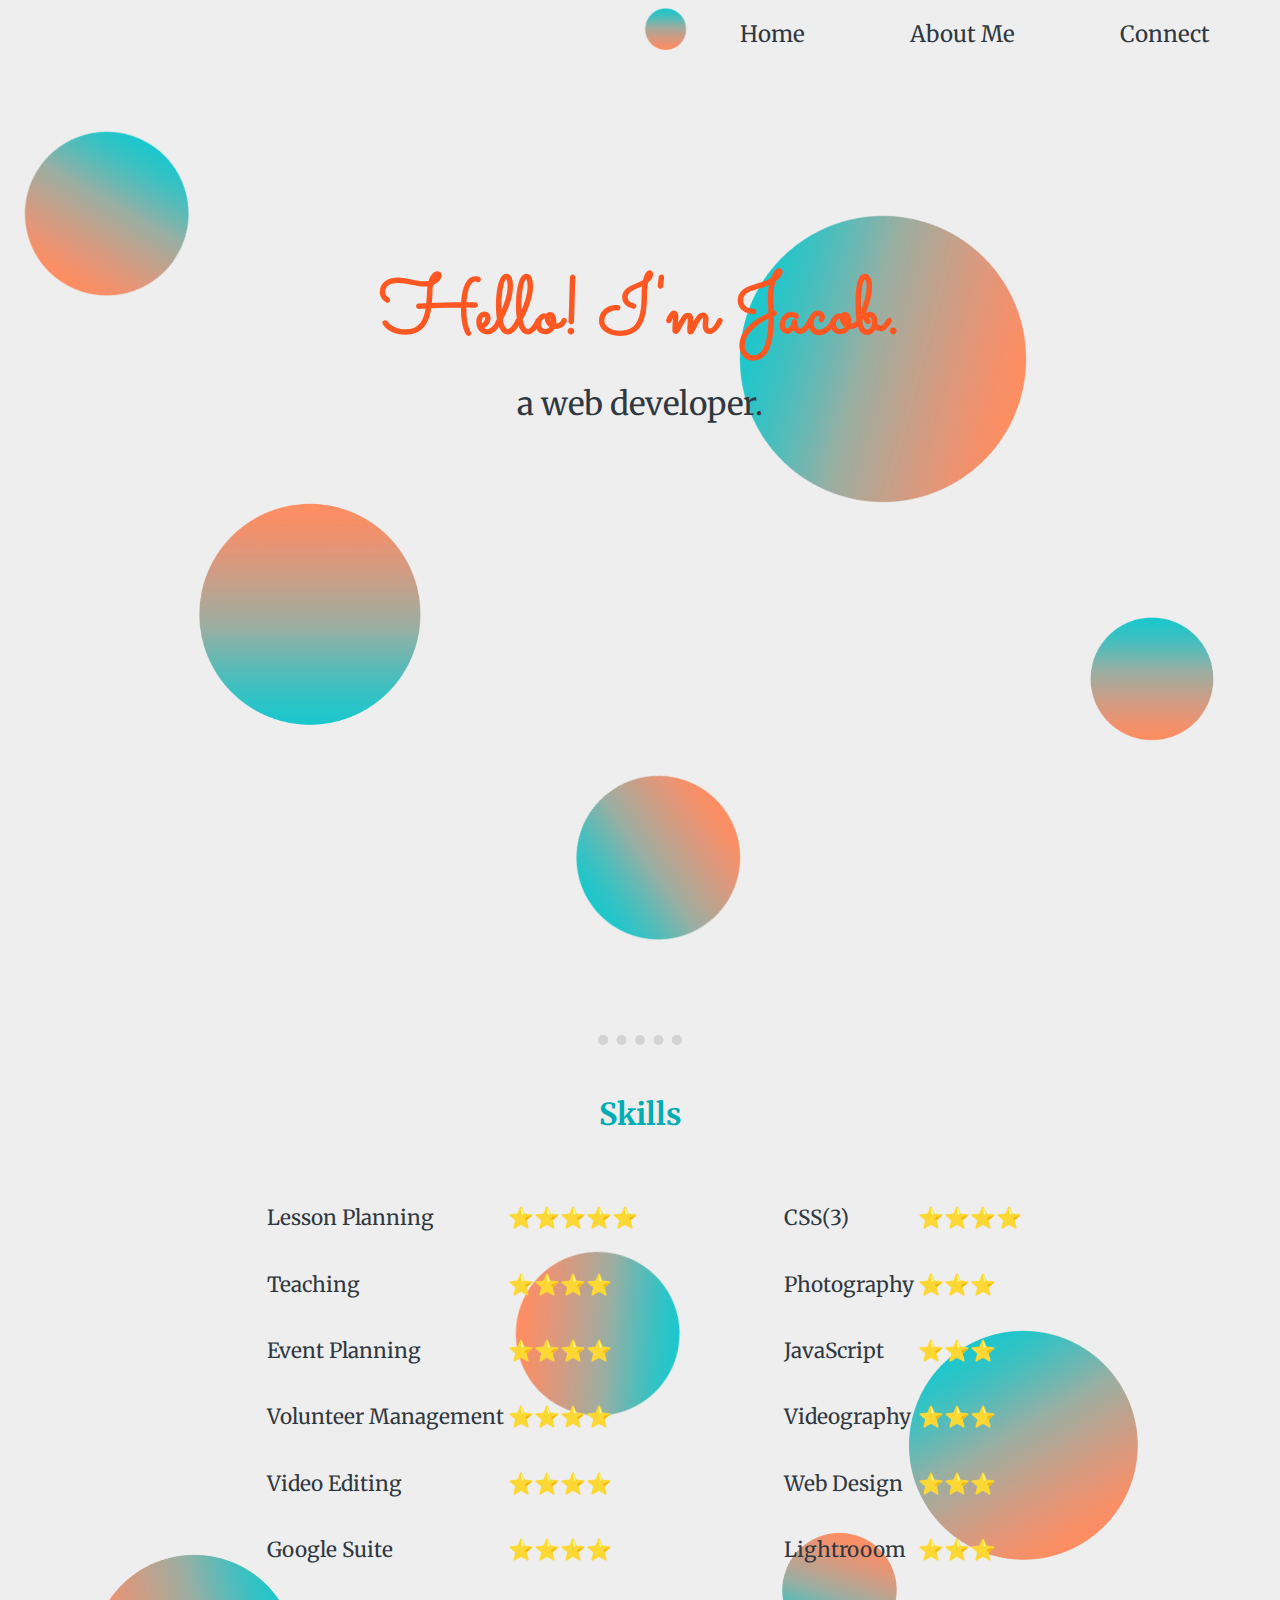
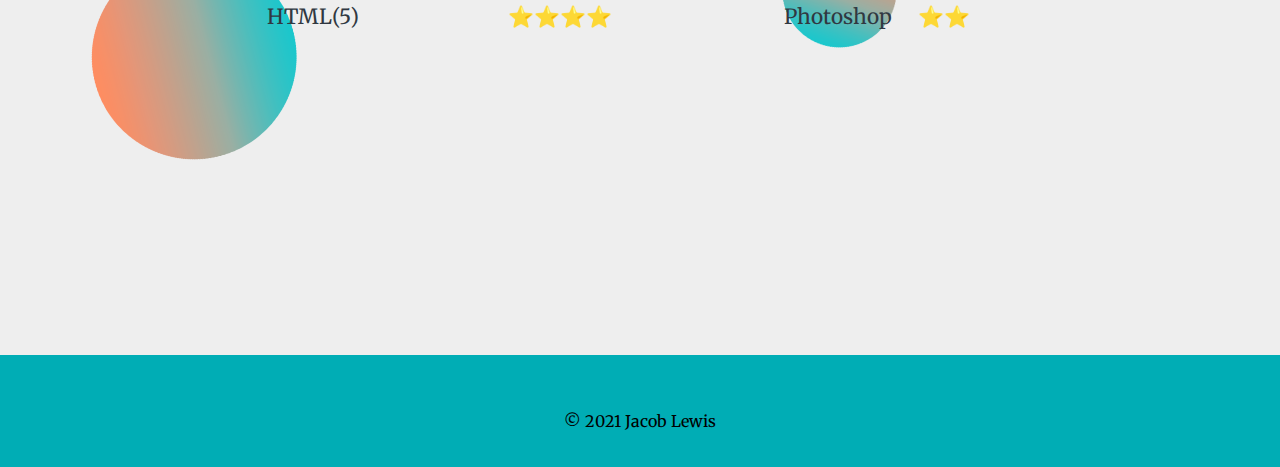
==== Jacob Lewis/index.html @ fa15851f "Add files via upload" ====
<!DOCTYPE html>
<html lang="en" dir="ltr">
  <head>
    <meta charset="utf-8">
    <title>Jacob Lewis</title>
    <link rel="stylesheet" href="css/styles.css">
    <link rel="icon" href="favicon.ico">
    <link rel="preconnect" href="https://fonts.gstatic.com">
    <link href="https://fonts.googleapis.com/css2?family=Merriweather:wght@300&family=Montserrat:wght@300&family=Sacramento&display=swap" rel="stylesheet">
  <body>

    <div class="nav">
      <nav>
        <img class="circlenav" src="images/Circle-2.png" alt="circle img">
        <p class="navtext">
          Hi
        </p>
        <li class="nav-list">
          <a class="navbar_home" href="index.html">Home</a>
          <a class="navbar_about" href="Aboutme.html">About Me</a>
          <a class="navbar_connect" href="contact.html">Connect</a>
        </li>
      </nav>
    </div>

    <div class="top-container">
      <div class="greeting">
        <h1>Hello! I'm Jacob.</h1>
        <p class="webdev">a web developer. </p>
      </div>
      <div class="cirlces">
      </div>
        <img class="circle1" src="images/Circle-2.png" alt="circle img">
        <img class="circle2" src="images/Circle-2.png" alt="circle img">
        <img class="circle3" src="images/Circle-2.png" alt="circle img">
        <img class="circle4" src="images/Circle-2.png" alt="circle img">
        <img class="circle5" src="images/Circle-2.png" alt="circle img">
      </div>
    </div>

    <hr>

    <div class="middle-container">
      <h3 class="Skill">Skills</h3>
      <table class="Skill-list" cellspacing="20">
      <tr>
      <td>
        <table class="tbleft">
          <tr>
            <td>Lesson Planning</td>
            <td>⭐️⭐️⭐️⭐️⭐️</td>
          </tr>
          <tr>
            <td>Teaching</td>
            <td>⭐️⭐️⭐️⭐️</td>
          </tr>
          <tr>
            <td>Event Planning</td>
            <td> ⭐️⭐️⭐️⭐️</td>
          </tr>
          <tr>
            <td>Volunteer Management</td>
            <td>⭐️⭐️⭐️⭐️</td>
          </tr>
          <tr>
            <td>Video Editing</td>
            <td> ⭐️⭐️⭐️⭐️</td>
          </tr>
          <tr>
            <td>Google Suite</td>
            <td> ⭐️⭐️⭐️⭐️</td>
          </tr>
          <tr>
            <td>HTML(5)</td>
            <td>⭐️⭐️⭐️⭐️</td>
          </tr>
        </table>
      </td>
      <td>
        <table class="tbright">
          <tr>
            <td>CSS(3)</td>
            <td>⭐️⭐️⭐️⭐️</td>
          </tr>
          <tr>
            <td>Photography</td>
            <td>⭐️⭐️⭐️</td>
          </tr>
          <tr>
            <td>JavaScript</td>
            <td>⭐️⭐️⭐️</td>
          </tr>
          <tr>
            <td>Videography</td>
            <td>⭐️⭐️⭐️</td>
          </tr>
          <tr>
            <td>Web Design</td>
            <td>⭐️⭐️⭐️</td>
          </tr>
          <tr>
            <td>Lightrooom</td>
            <td>⭐️⭐️⭐️</td>
          </tr>
          <tr>
            <td>Photoshop</td>
            <td>⭐️⭐️</td>
          </tr>
        </table>
      </td>
      </tr>
      </table>

      <div class="cirlces">
        <img class="circle6" src="images/Circle-2.png" alt="circle img">
        <img class="circle7" src="images/Circle-2.png" alt="circle img">
        <img class="circle8" src="images/Circle-2.png" alt="circle img">
        <img class="circle9" src="images/Circle-2.png" alt="circle img">
        <img class="circle10" src="images/Circle-2.png" alt="circle img">
      </div>

    <footer>
    <div class="footer">
      <p>
        © 2021 Jacob Lewis
      </p>
    </div>
    </footer>

  </body>
</html>
---- Jacob Lewis/css/styles.css ----
body {
  margin: 0;
  text-align: center;
  font-family: 'Merriweather', serif;
  background-color: #eeeeee;
}

.nav {
  font-size: 1.4rem;
  height: 5rem;
  position: relative;
  padding: 0 20px;
  list-style-type: none;
}

.nav-list{
  text-align: right;
}

.circlenav {
  width: 5%;
  display: inline-block;
  position: absolute;
  top: 5px;
  left: 50%;
}

.navtext {
  text-align: center;
  font-size: .8rem;
  display: inline-block;
  position: absolute;
  left: 51.5%;
  top: 14%;
  z-index: -1;
}


.circlenav:hover{
  opacity: 0;
}

.navbar_home {
  text-decoration: none;
  color: #303841;
  padding: 20px 50px 0;
  display: inline-block;
}

.navbar_about {
  text-decoration: none;
  color: #303841;
  padding: 20px 50px 0;
  display: inline-block;
}

.navbar_connect {
  text-decoration: none;
  color: #303841;
  padding: 20px 50px 0;
  display: inline-block;
}

/* Home */
.top-container {
  padding-top: 8rem;
  padding-bottom: 50px;
  margin: 0;
}


.webdev {
  font-size: 2rem;
  margin: 0 auto;
  color: #303841;
  z-index: 1;
}

.circle1 {
  margin: 0;
  padding: 0;
  width: 20%;
  position: relative;
    right: 10px;
    bottom: 430px;
    transform: rotate(30deg);
}

.circle2{
  margin: 0;
  padding: 0;
  width: 27%;
  position: relative;
  right: 170px;
  transform: rotate(180deg);
}

.circle3 {
  margin: 0;
  padding: 0;
  width: 35%;
  position: relative;
  bottom: 270px;
  left: 40px;
  transform: rotate(285deg);
  z-index: -1;
}

.circle4 {
  margin: 0;
  padding: 0;
  width: 15%;
  position: relative;
}

.circle5 {
  margin: 0;
  padding: 0;
  width: 20%;
  position: relative;
  transform: rotate(235deg);
}

h1 {
  font-size: 5rem;
  color: #ff5722;
  font-family: 'Sacramento', cursive;
  margin: 50px auto 10px;
}

h3 {
  font-size: 1.9rem;
  color: #00adb5;
}

hr{
  border: 10px dotted;
  border-bottom: none;
  width: 5%;
  margin: 50px auto;
  color: lightgrey;
}

.middle-container {
  padding-bottom: 0;
}

.Skill-list {
  width: 100%;
  margin-bottom: 50px;
}

.tbleft {
  line-height: 3;
  color: #303841;
  font-size: 1.3rem;
  margin-left: 33%;
  margin-right: 0;
  text-align: left;
}

.tbright {
  line-height: 3;
  color: #303841;
  font-size: 1.3rem;
  margin-right: 33%;
  margin-left: 0;
  text-align: left;
}

.circle6 {
  margin: 0;
  padding: 0;
  width: 25%;
  position: relative;
  bottom:150px;
  right: 100px;
  z-index: -1;
    transform: rotate(75deg);
}

.circle7 {
  margin: 0;
  padding: 0;
  width: 20%;
  position: relative;
  bottom: 500px;
  z-index: -1;
  transform: rotate(95deg);
}

.circle8{
  margin: 0;
  padding: 0;
  width: 14%;
  position: relative;
  bottom: 300px;
  z-index: -1;
  transform: rotate(200deg);
}

.circle9 {
  margin: 0;
  padding: 0;
  width: 28%;
  position: absolute;
  bottom: -650px;
  right: 50px;
  z-index: -1;
  transform: rotate(330deg);
}

.circle10 {
  margin: 0;
  padding: 0;
  width: 17%;
  position: relative;
  bottom: 950px;
  right: 1150px;
  transform: rotate(45deg);
}


/* Aboutme Page */
.self {
  float: left;
  padding-right: 30px;
  margin-bottom: 20px;
}

.bio {
  padding-top: 2rem;
  margin: 0 40px 50px;
  text-align: left;
  padding-bottom: 50px;
  line-height: 2;
}

.info {
  float: none;
}

.ed-list {
  list-style-type: none;
  text-align: left;
  line-height: 2;
}

.reading {
  line-height: 1.5;
  font-size: 1.1rem;
  display: inline;
}

.books {
  height: 10%;
  width: 12%;
  margin: 20px 0 0;
  padding-bottom: 0;
}

.book-text {
  margin: 5px auto 20px;
}

.Social {
  padding-top: 8rem;
}

/* footer */
.footer {
background-color:  #00adb5;
padding-top: 40px;
padding-bottom: 20px;
}
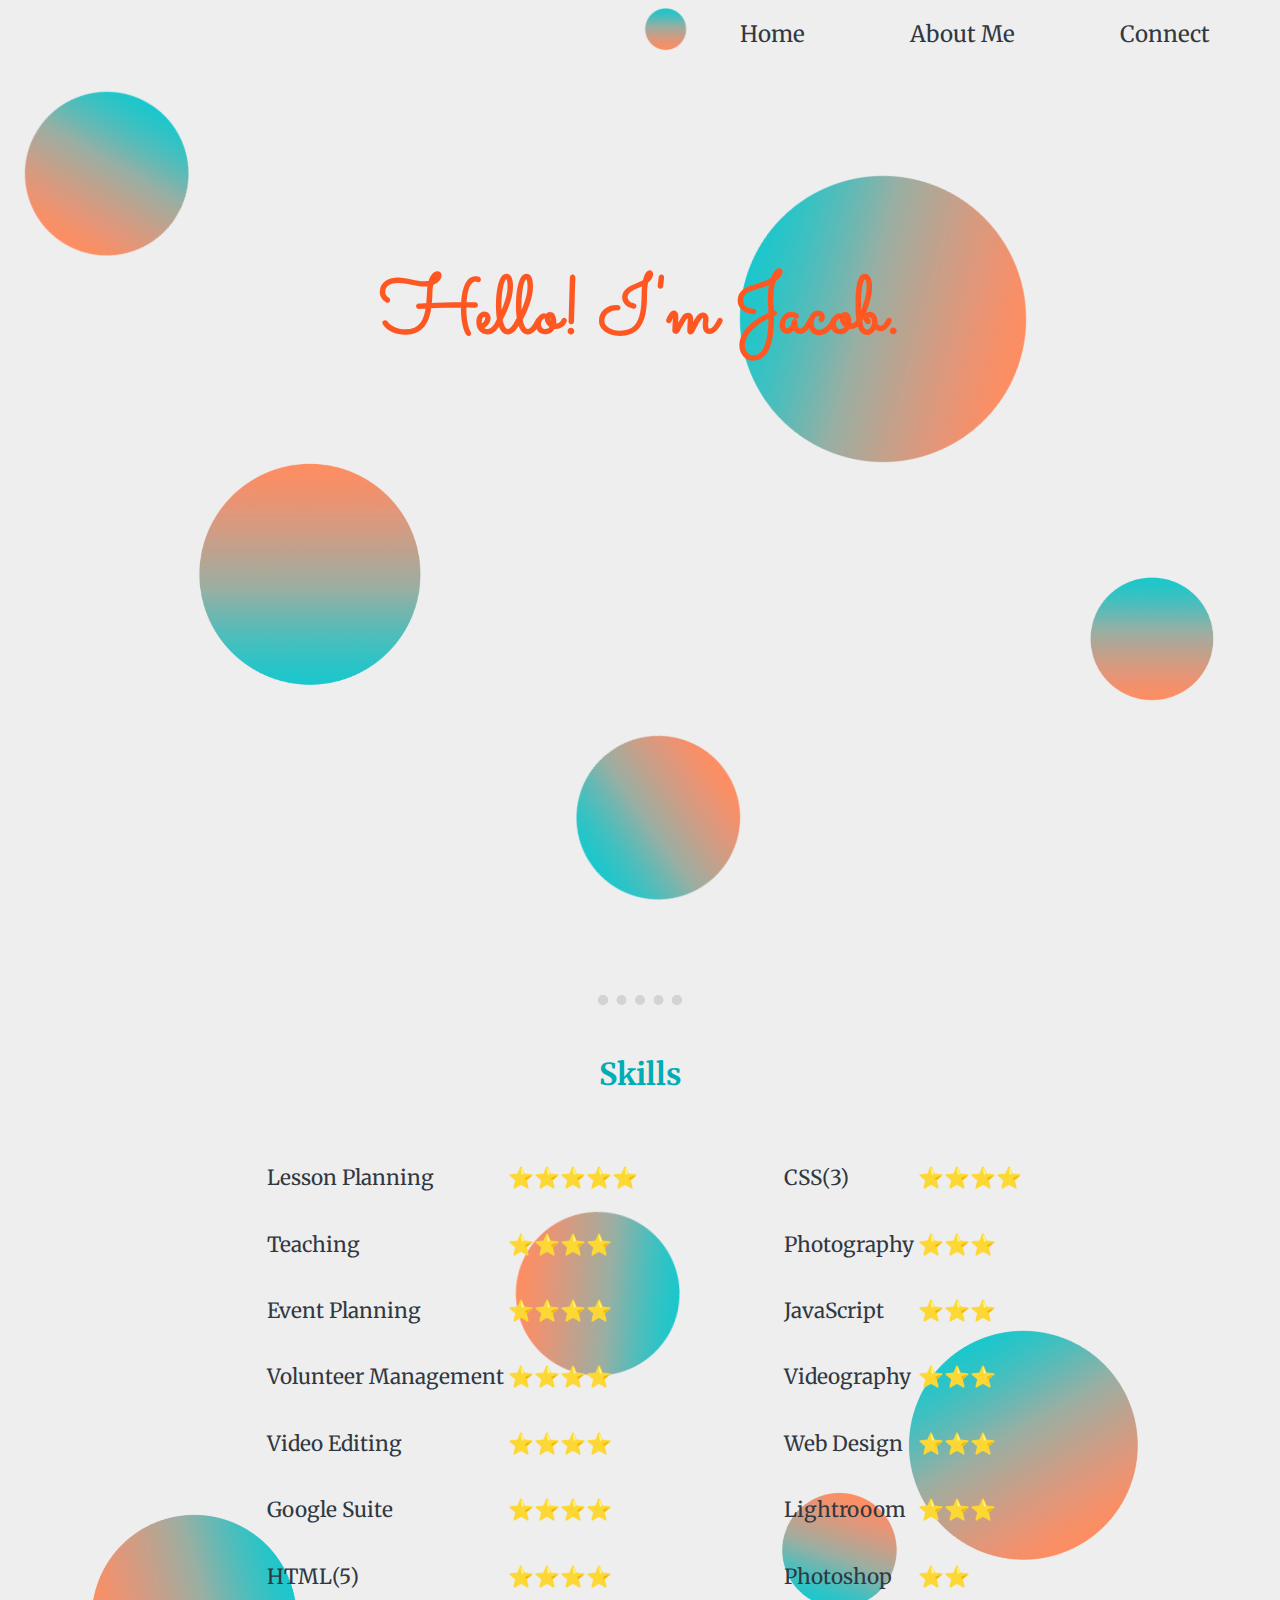
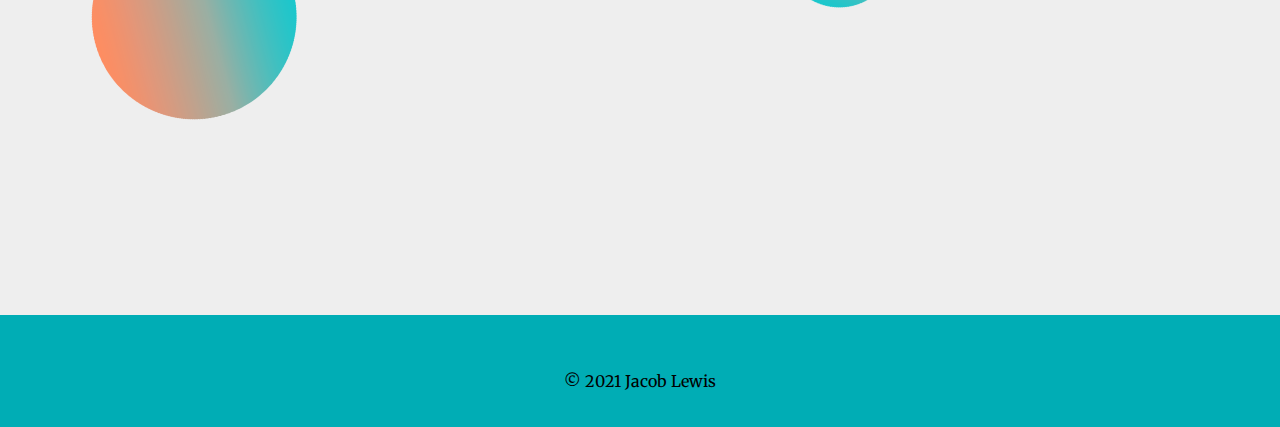
==== commit c873f5df: "removed sub heading" ====
--- a/Jacob Lewis/index.html
+++ b/Jacob Lewis/index.html
@@ -26,7 +26,6 @@
     <div class="top-container">
       <div class="greeting">
         <h1>Hello! I'm Jacob.</h1>
-        <p class="webdev">a web developer. </p>
       </div>
       <div class="cirlces">
       </div>
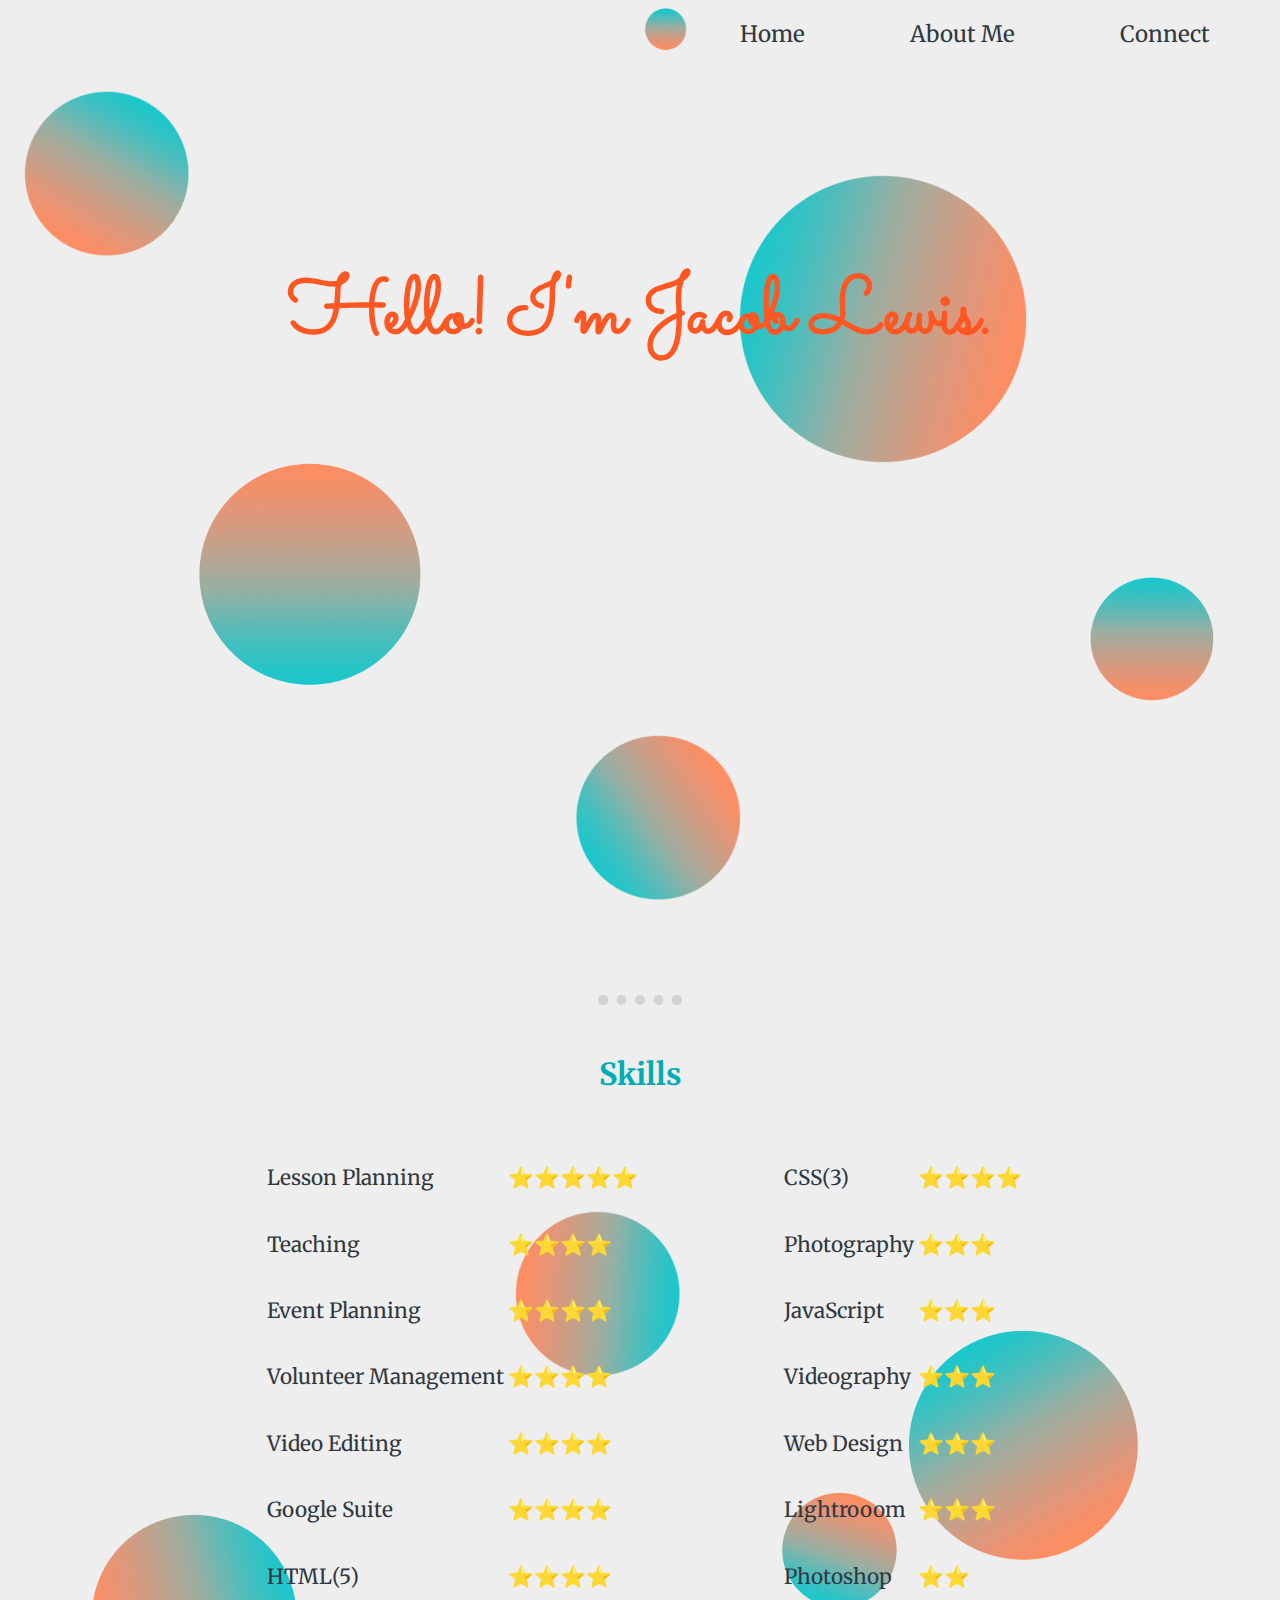
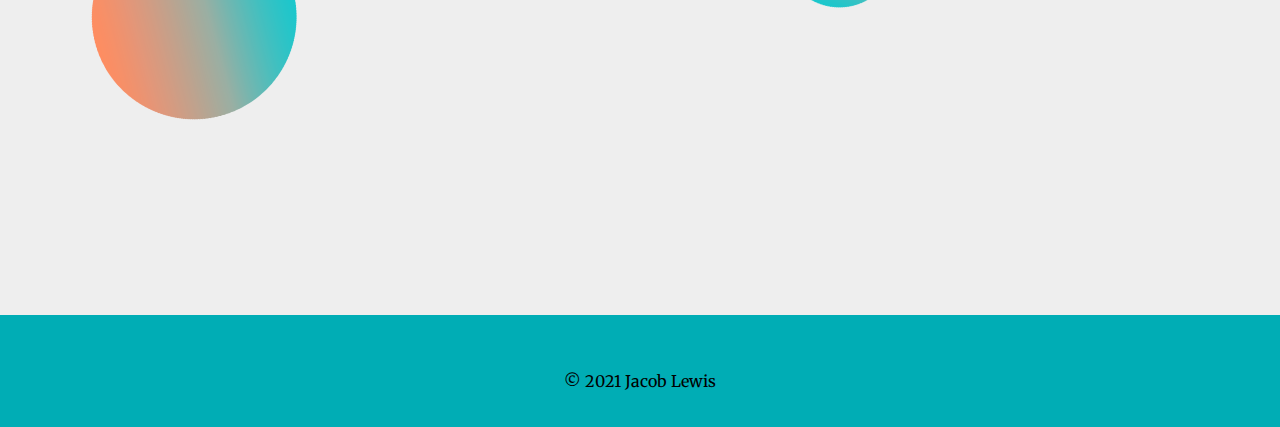
==== commit d550f8a2: "added last name" ====
--- a/Jacob Lewis/index.html
+++ b/Jacob Lewis/index.html
@@ -25,7 +25,7 @@
 
     <div class="top-container">
       <div class="greeting">
-        <h1>Hello! I'm Jacob.</h1>
+        <h1>Hello! I'm Jacob Lewis.</h1>
       </div>
       <div class="cirlces">
       </div>
